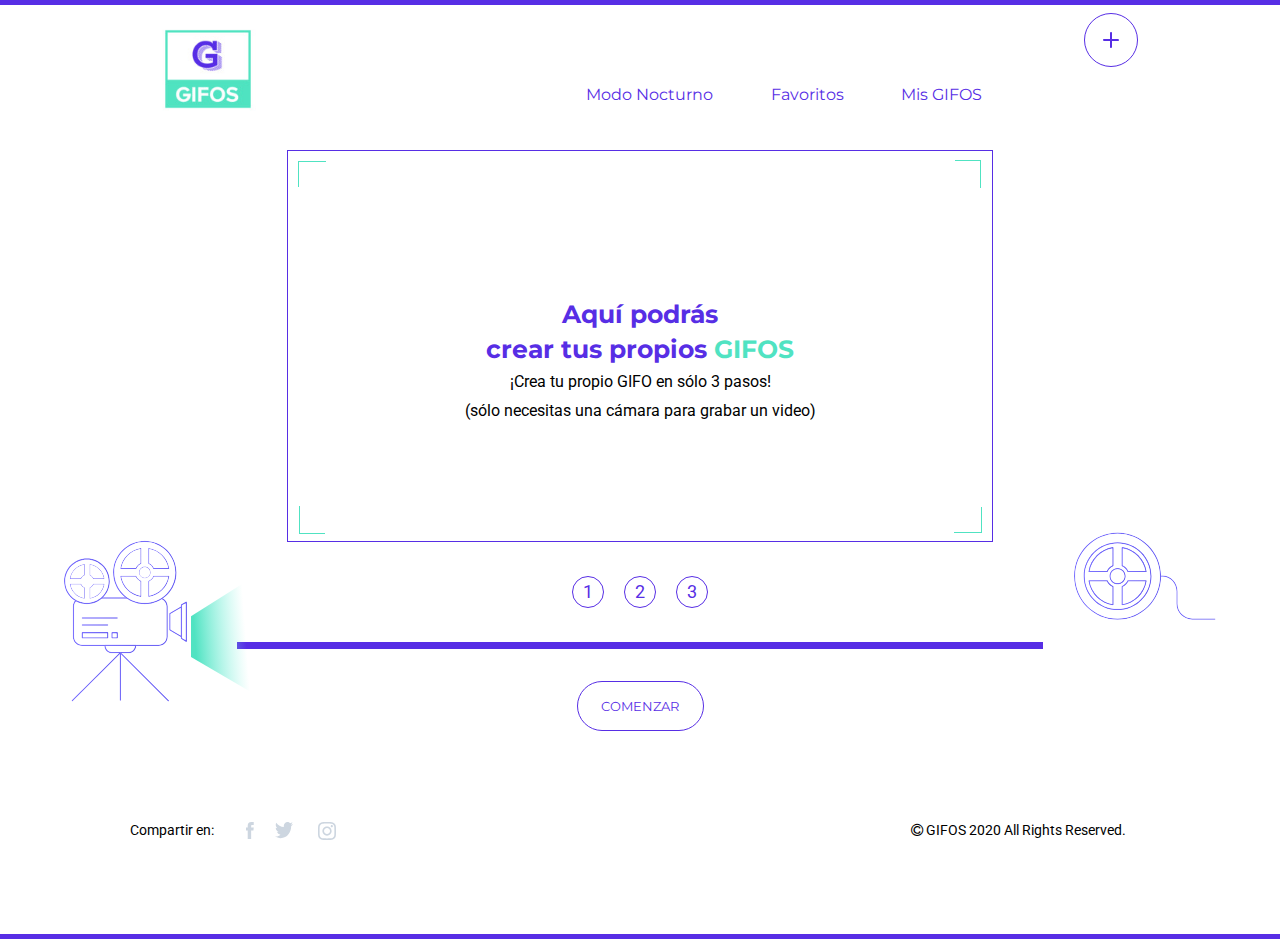
==== createGifo.html @ ff4a12d1 "creategifos" ====
<!DOCTYPE html>
<html lang="en">

<head>
    <meta charset="UTF-8">
    <meta name="viewport" content="width=device-width, initial-scale=1.0">
    <title>Home</title>
    <link href="//maxcdn.bootstrapcdn.com/font-awesome/4.7.0/css/font-awesome.min.css" rel="stylesheet">
    <link href="https://fonts.googleapis.com/css2?family=Montserrat:wght@700&family=Open+Sans:wght@300;700&display=swap"
        rel="stylesheet">
    <link
        href="https://fonts.googleapis.com/css2?family=Montserrat:wght@700&family=Open+Sans:wght@300;700&family=Roboto&display=swap"
        rel="stylesheet">
    <link rel="stylesheet" href="css/styles.css">
</head>

<body>
    <!--Inicio de la cabecera-->
    <header>

        <nav>
            <div class="logo">
                <a title="logo" href="index.html"><img class="img-logo" src="./images/logo_size.jpg" alt="logo"></a>
            </div>

            <div class="menu">
                <input type="checkbox" id="menu-res">
                <label for="menu-res"><i id="icon-burger" class="fa fa-bars"></i><i id="icon-x" class="fa fa-times"
                        aria-hidden="true"></i></label>
                
                <ul id="container-ul">
                    <li class="list"><a href="#">Modo Nocturno</a><hr></li>
                    
                    <li class="list"><a href="favourite.html">Favoritos</a><hr></li>
                    
                    <li class="list"><a href="myGifos.html">Mis GIFOS</a></li>
                </ul>
            </div>

            <a class="active" href="createGifo.html"><div class="create-button"></div></a>
        </nav>

    </header>
    <!--Fin de la cabecera-->

    <div id="container-create-gifos">
        
        <div class="rectangle">
            <div class="top">
                <div class="square one"></div>
                <div class="square two"></div>
            </div>
            <div class="container-text">
                <div class="text">
                    <h2>Aquí podrás <br> crear tus propios <span>GIFOS</span></h2>
                    <p>¡Crea tu propio GIFO en sólo 3 pasos!</p> 
                    <p>(sólo necesitas una cámara para grabar un video)</p>
                </div>
            </div>
            <div class="bottom">
                <div class="square three"></div>
                <div class="square four"></div>
            </div>
        </div>
    </div>
    <div class="camera">
        <img src="./images/camara.svg" alt="camera">
        <img src="./images/element-luz-camara.svg" alt="luz">
    </div>
    <div id="container-numbers">
        <div class="numbers">
            <div class="number">1</div>
            <div class="number">2</div>
            <div class="number">3</div>
        </div>
    </div>
    <div class="movie">
        <img class="img-movie" src="./images/pelicula.svg" alt="movie">
    </div>
    <div class="line"></div>
   
    <button class="btn">COMENZAR</button>
    
    <!--Inicio del footer-->
    <footer>
        <div class="info-footer">
            <p>Compartir en:</p>
            <div class="red">               
                <a href="https://www.facebook.com" target="_blank"><span class="red1"></span></a>
                <a href="https://twitter.com/" target="_blank"><span class="red2"></span></a>
                <a href="https://www.instagram.com" target="_blank"><span class="red3"></span></a>
            </div>

            <div class="copy">
                <p><i class="fa fa-copyright" aria-hidden="true"></i> GIFOS 2020 All Rights Reserved.</p>
            </div>
        </div>
    </footer>
    <!--Fin del footer-->

    <script type="module" src="./js/createGifos.js"></script>
</body>

</html>
---- css/styles.css ----
* {
  margin: 0;
  padding: 0; }

header nav {
  display: flex;
  justify-content: space-between;
  width: 100vw;
  line-height: 5vh;
  border-top: 5px solid #572EE5; }
  header nav .logo .img-logo {
    width: 20vw;
    margin-left: 0.8em; }
  header nav .create-button {
    display: none; }
  header nav ul {
    display: none;
    position: absolute;
    right: 0; }
  header nav #icon-x {
    display: none; }
  header nav input {
    display: none; }
    header nav input:checked ~ ul {
      display: block; }
  header nav label {
    display: inline-block;
    margin-top: 1.2em;
    margin-right: 1.5em; }
    header nav label #icon-burger {
      font-size: 1.2rem;
      color: #572EE5; }
  header nav input:checked ~ label #icon-burger {
    display: none; }
  header nav input:checked ~ label #icon-x {
    display: block;
    font-size: 1.18rem;
    color: #572EE5; }
  header nav ul {
    margin-top: 2em;
    width: 100vw;
    height: 100vh;
    background: rgba(87, 46, 229, 0.9); }
    header nav ul li {
      display: block;
      margin-top: 2em;
      font-size: 1rem;
      font-family: 'Montserrat', sans-serif;
      text-align: center; }
      header nav ul li hr {
        width: 13%;
        margin: 0 auto;
        background-color: white;
        opacity: 0.5;
        margin-top: 0.8em; }
      header nav ul li a {
        text-decoration: none;
        color: white; }

.start-content h2 {
  margin: 0.5em 2.5em 1.5em;
  font-family: 'Montserrat', sans-serif;
  font-size: 1.56rem;
  color: #572EE5;
  text-align: center;
  line-height: 12vh; }
  .start-content h2 span {
    color: #50E3C2; }
.start-content .img-friends .friends {
  display: block;
  margin: 0 auto;
  width: 80vw; }
.start-content .container-search #search {
  margin: 0 auto;
  padding: 0.5em;
  border-radius: 1.5em;
  border: 0.1em solid #572EE5;
  width: 80%; }
  .start-content .container-search #search #search-img {
    visibility: hidden;
    margin-left: 1em;
    opacity: 0.3; }
  .start-content .container-search #search #show-results ul li {
    list-style: none;
    margin: 0.5em;
    font-family: 'Roboto', sans-serif;
    font-size: 1em;
    color: #572EE5; }
    .start-content .container-search #search #show-results ul li img {
      width: 15.8px;
      margin-right: 1em; }
  .start-content .container-search #search .mystyle {
    opacity: 0.5;
    border-top: 1px solid #9CAFC3;
    width: 90%;
    margin: 0 auto; }
  .start-content .container-search #search #autocomplete-input {
    width: 73%;
    margin-left: 0.5em;
    line-height: 5vh;
    border: none;
    font-family: 'Roboto', sans-serif;
    font-size: 1rem;
    color: #000000; }
    .start-content .container-search #search #autocomplete-input:focus {
      outline: none; }

.more-btn {
  display: flex;
  justify-content: center; }
  .more-btn button {
    width: 127px;
    height: 50px;
    margin-top: 5em;
    border: 1px solid #572EE5;
    border-radius: 25px;
    background: white;
    font-family: 'Montserrat', sans-serif;
    font-size: 13px;
    color: #572EE5; }

.card-gif {
  margin: 0 auto;
  width: 156px; }
  .card-gif .img-gif {
    max-width: 100%; }
  .card-gif .icons-gif {
    display: none; }

#trending-content {
  margin-top: 2em; }
  #trending-content h3 {
    font-family: 'Montserrat', sans-serif;
    font-weight: bold;
    font-size: 1rem;
    color: #572EE5;
    text-align: center;
    line-height: 25px; }
  #trending-content h4 {
    margin-top: 1em;
    font-family: 'Montserrat', sans-serif;
    font-weight: bold;
    font-size: 1rem;
    color: #50E3C2;
    text-align: center;
    line-height: 25px; }
  #trending-content hr {
    width: 40%;
    margin: 0 auto;
    background-color: #9CAFC3;
    opacity: 0.5;
    margin-top: 2.18em; }
  #trending-content img {
    display: block;
    margin: 0 auto; }
  #trending-content h2 {
    font-family: 'Montserrat', sans-serif;
    font-size: 1.5em;
    margin: 2em 0 1.6em;
    color: #572EE5;
    text-align: center;
    line-height: 40px;
    text-transform: capitalize; }
  #trending-content p {
    font-family: 'Montserrat', sans-serif;
    font-size: 0.8rem;
    color: #572EE5;
    text-align: center;
    line-height: 25px;
    margin: 0 7em;
    text-transform: capitalize; }
  #trending-content #show-gifts {
    display: grid;
    grid-template-columns: repeat(2, 1fr);
    justify-items: center;
    align-items: center; }
  #trending-content .trending-gifos {
    margin-top: 3em;
    padding-bottom: 3em;
    background: #F3F5F8;
    overflow-y: scroll;
    scrollbar-width: none;
    /* Firefox */
    -ms-overflow-style: none;
    /* Internet Explorer 10+ */ }
    #trending-content .trending-gifos::-webkit-scrollbar {
      /* WebKit */
      width: 0;
      height: 0; }
    #trending-content .trending-gifos .slider-gifos #img-trending {
      display: grid;
      grid-template-columns: repeat(3, 1fr); }
      #trending-content .trending-gifos .slider-gifos #img-trending .card-gif {
        width: 243px; }
        #trending-content .trending-gifos .slider-gifos #img-trending .card-gif .img-gif {
          max-width: 100%; }
    #trending-content .trending-gifos .slider-gifos #slider-left {
      display: none; }
    #trending-content .trending-gifos .slider-gifos #slider-rigth {
      display: none; }
    #trending-content .trending-gifos h3 {
      padding-top: 2.5em;
      font-family: 'Montserrat', sans-serif;
      font-weight: bold;
      font-size: 1.25rem;
      color: #572EE5;
      text-align: center; }
    #trending-content .trending-gifos p {
      font-family: 'Roboto', sans-serif;
      font-size: 1rem;
      color: #000000;
      text-align: center;
      line-height: 23px;
      width: 60vw;
      margin: 1em 3em 2em 4.5em; }

#favourite {
  margin-top: 1em; }
  #favourite img {
    display: block;
    margin: 0 auto; }
  #favourite h3 {
    padding-top: 1em;
    font-family: 'Montserrat', sans-serif;
    font-weight: bold;
    font-size: 1.25rem;
    color: #572EE5;
    text-align: center; }

#show-gifts-favs {
  display: grid;
  grid-template-columns: repeat(2, 1fr);
  margin-top: 2.5em;
  grid-gap: 15px 5px;
  justify-items: center;
  align-items: center; }

.no-favs .img-nofavs {
  display: block;
  margin: 0 auto; }
.no-favs h3 {
  margin: 0 auto;
  margin-top: 1em;
  font-family: 'Montserrat', sans-serif;
  font-weight: bold;
  font-size: 1rem;
  color: #50E3C2;
  text-align: center;
  line-height: 25px;
  width: 320px; }

footer .info-footer {
  margin-top: 2em;
  text-align: center;
  border-bottom: 5px solid #572EE5; }
  footer .info-footer p {
    font-family: 'Roboto', sans-serif;
    font-size: 0.9rem;
    color: #000000;
    margin-bottom: 1em; }
  footer .info-footer .red {
    margin: 1em 0 1.5em; }
    footer .info-footer .red .red1 {
      display: inline-block;
      width: 7vw;
      height: 12vh;
      background: url("../images/icon_facebook.svg") no-repeat; }
    footer .info-footer .red .red2 {
      display: inline-block;
      width: 9vw;
      height: 12vh;
      background: url("../images/icon-twitter.svg") no-repeat; }
    footer .info-footer .red .red3 {
      display: inline-block;
      width: 5vw;
      height: 12vh;
      background: url("../images/icon_instagram.svg") no-repeat; }

@media screen and (min-width: 1024px) {
  header nav .logo .img-logo {
    width: 10vw;
    margin-left: 9em; }
  header nav .create-button {
    display: inline-block;
    width: 100px;
    height: 100px;
    margin: 0.5em 6em 0 0;
    background: url("../images/button-crear-gifo.svg") no-repeat; }
    header nav .create-button:hover {
      background: url("../images/CTA-crear-gifo-hover.svg") no-repeat; }
  header nav label #icon-burger {
    display: none; }
  header nav ul {
    display: flex;
    justify-content: space-evenly;
    background: white;
    margin: 0 15em 0 0;
    width: 40vw;
    height: 10vh;
    line-height: 10vh; }
    header nav ul hr {
      display: none; }
    header nav ul .list {
      margin: 0;
      cursor: pointer; }
      header nav ul .list a {
        color: #572EE5; }
      header nav ul .list .active {
        color: #9CAFC3; }

  .more-btn button:hover {
    background: #572EE5;
    color: white; }

  .start-content h2 {
    font-size: 2.2em;
    margin: 2em 9em 1em;
    line-height: 15vh; }
  .start-content .img-friends .friends {
    width: 40vw; }
  .start-content .container-search #search {
    width: 50%; }
    .start-content .container-search #search #autocomplete-input {
      width: 83%; }

  #trending-content p {
    margin-bottom: 4em; }
  #trending-content #show-gifts {
    display: grid;
    grid-template-columns: repeat(4, 1fr);
    grid-gap: 5px 10px; }
    #trending-content #show-gifts .card-gif {
      width: 260px; }
      #trending-content #show-gifts .card-gif .img-gif {
        max-width: 100%; }
  #trending-content .card-gif {
    position: relative;
    width: 357px; }
    #trending-content .card-gif .icons-gif {
      opacity: 0.7;
      background: #572EE5;
      display: none;
      justify-content: flex-end;
      gap: 5px;
      height: 100%;
      width: 100%;
      position: absolute;
      top: 0; }
      #trending-content .card-gif .icons-gif .icons {
        width: 100%;
        width: 40px;
        height: 40px;
        border: transparent;
        outline: none;
        margin-top: 10px; }
      #trending-content .card-gif .icons-gif .icon-fav {
        background: url("../images/icon-fav.svg") no-repeat; }
      #trending-content .card-gif .icons-gif .icon-dow {
        background: url("../images/icon-download.svg") no-repeat; }
      #trending-content .card-gif .icons-gif .icon-max {
        background: url("../images/icon-max-normal.svg") no-repeat; }
      #trending-content .card-gif .icons-gif .info {
        position: absolute;
        top: 60%;
        left: 0; }
        #trending-content .card-gif .icons-gif .info h5 {
          text-transform: capitalize;
          line-height: 20px;
          margin-left: 12px;
          color: white; }
    #trending-content .card-gif:hover .icons-gif {
      display: flex; }
  #trending-content .trending-gifos p {
    margin-left: 15em; }
  #trending-content .trending-gifos .slider-gifos {
    display: flex;
    justify-content: space-evenly; }
    #trending-content .trending-gifos .slider-gifos #slider-left {
      display: inline-block;
      margin-top: 4.5em;
      width: 40px;
      height: 40px;
      background: url("../images/button-slider-left.svg") no-repeat; }
      #trending-content .trending-gifos .slider-gifos #slider-left:hover {
        background: url("../images/button-slider-left-hover.svg") no-repeat; }
    #trending-content .trending-gifos .slider-gifos #slider-rigth {
      display: inline-block;
      margin-top: 4.5em;
      width: 40px;
      height: 40px;
      background: url("../images/Button-Slider-right.svg") no-repeat; }
      #trending-content .trending-gifos .slider-gifos #slider-rigth:hover {
        background: url("../images/Button-Slider-right-hover.svg") no-repeat; }

  #show-gifts-favs {
    grid-template-columns: repeat(4, 1fr); }
    #show-gifts-favs .card-gif {
      width: 260px; }
      #show-gifts-favs .card-gif .img-gif {
        max-width: 100%; }

  .no-favs .img-nofavs {
    width: 150px;
    margin-top: 6em; }
  .no-favs h3 {
    width: 450px; }

  #container-create-gifos .rectangle {
    width: 55vw;
    height: 390px;
    border: 1px solid #572EE5;
    margin: 0 auto; }
    #container-create-gifos .rectangle .top {
      display: flex;
      justify-content: space-between;
      margin: 10px; }
    #container-create-gifos .rectangle .container-text {
      text-align: center;
      width: 55vw;
      height: 300px; }
      #container-create-gifos .rectangle .container-text .text {
        padding-top: 100px; }
        #container-create-gifos .rectangle .container-text .text h2 {
          font-family: 'Montserrat', sans-serif;
          font-weight: bold;
          font-size: 25px;
          color: #572EE5;
          text-align: center;
          line-height: 35px; }
          #container-create-gifos .rectangle .container-text .text h2 span {
            color: #50E3C2; }
        #container-create-gifos .rectangle .container-text .text p {
          font-family: 'Roboto', sans-serif;
          font-size: 16px;
          color: #000000;
          text-align: center;
          line-height: 29px; }
    #container-create-gifos .rectangle .bottom {
      display: flex;
      justify-content: space-between;
      margin: 10px;
      align-items: flex-end; }
    #container-create-gifos .rectangle .square {
      width: 27px;
      height: 25px;
      border-top: 1px solid #50E3C2;
      border-left: 1px solid #50E3C2; }
    #container-create-gifos .rectangle .two {
      transform: rotate(-270deg); }
    #container-create-gifos .rectangle .three {
      transform: rotate(-90deg); }
    #container-create-gifos .rectangle .four {
      transform: rotate(-180deg); }

  .camera {
    position: absolute;
    top: 60vh;
    left: 5vw; }

  #container-numbers .numbers {
    display: flex;
    margin: 0 auto;
    justify-content: center;
    align-items: center;
    gap: 20px;
    height: 100px; }
  #container-numbers .number {
    font-family: 'Roboto', sans-serif;
    font-size: 18px;
    width: 30px;
    height: 30px;
    border-radius: 30px;
    border: 1px solid #572EE5;
    text-align: center;
    line-height: 30px;
    color: #572EE5; }

  .movie {
    position: relative; }
    .movie .img-movie {
      position: absolute;
      top: -110px;
      right: 5vw; }

  .line {
    width: 63%;
    height: 7px;
    margin: 0 auto;
    background: #572EE5;
    margin-bottom: 2em; }

  .btn {
    display: block;
    width: 127px;
    height: 50px;
    margin-top: 5em;
    border: 1px solid #572EE5;
    border-radius: 25px;
    background: white;
    font-family: 'Montserrat', sans-serif;
    font-size: 13px;
    color: #572EE5;
    margin: 0 auto;
    margin-bottom: 7em; }

  footer .info-footer {
    display: flex;
    justify-content: start; }
    footer .info-footer p {
      margin-left: 9em; }
    footer .info-footer .red {
      margin: 0 25em 0 2em; }
      footer .info-footer .red .red1 {
        width: 2vw; }
        footer .info-footer .red .red1:hover {
          background: url("../images/icon_facebook_hover.svg") no-repeat; }
      footer .info-footer .red .red2 {
        width: 3vw; }
        footer .info-footer .red .red2:hover {
          background: url("../images/icon-twitter-hover.svg") no-repeat; }
      footer .info-footer .red .red3:hover {
        background: url("../images/icon_instagram-hover.svg") no-repeat; } }
@media only screen and (min-width: 768px) and (max-width: 1023px) {
  header nav .logo .img-logo {
    width: 15vw;
    margin-left: 7em; } }

/*# sourceMappingURL=styles.css.map */
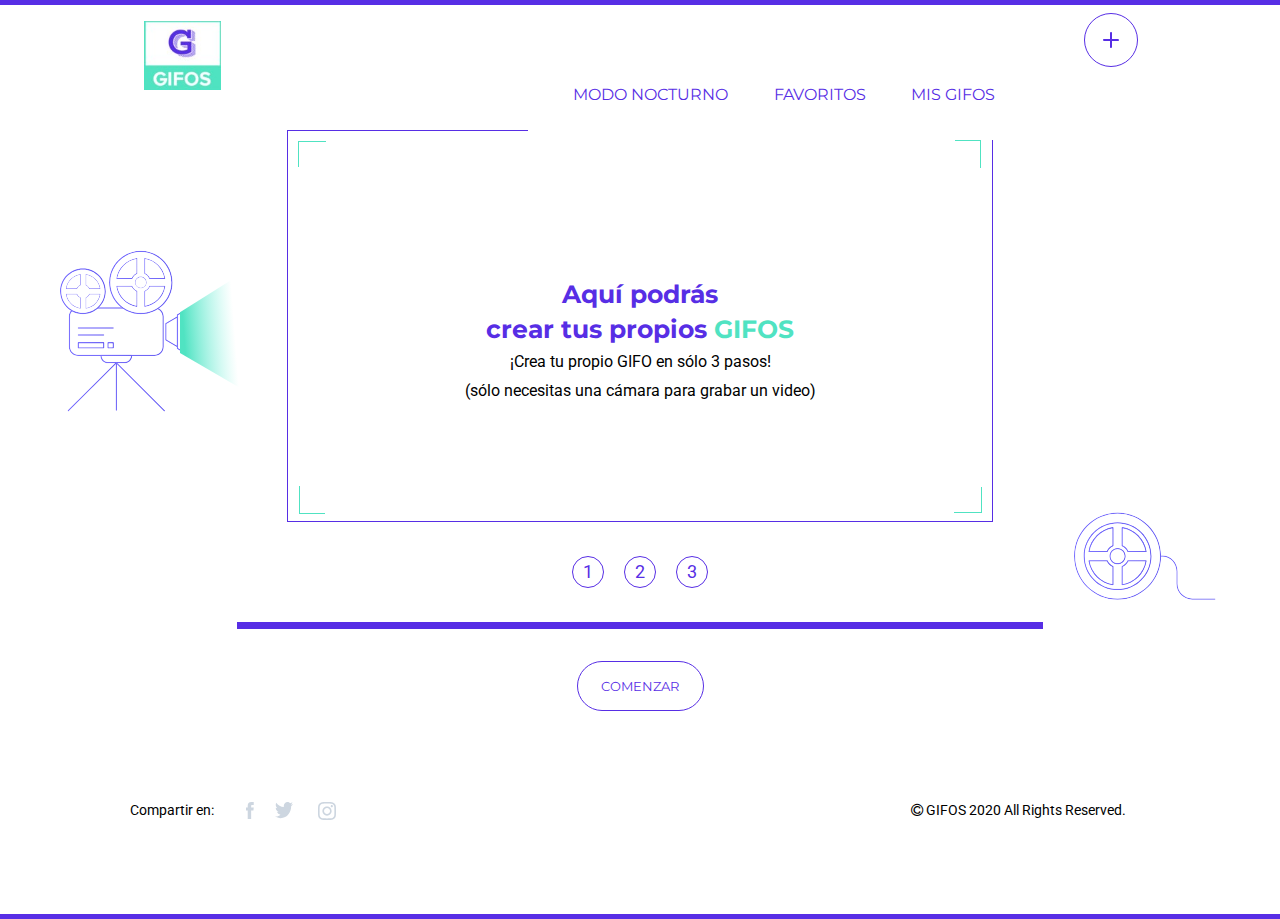
==== commit 93eae3d5: "Agregando modo oscuro" ====
--- a/createGifo.html
+++ b/createGifo.html
@@ -20,7 +20,7 @@
 
         <nav>
             <div class="logo">
-                <a title="logo" href="index.html"><img class="img-logo" src="./images/logo_size.jpg" alt="logo"></a>
+                <a title="logo" href="index.html"><img class="img-logo" src="./images/logo1.jpg" alt="logo"></a>
             </div>
 
             <div class="menu">
@@ -29,7 +29,7 @@
                         aria-hidden="true"></i></label>
                 
                 <ul id="container-ul">
-                    <li class="list"><a href="#">Modo Nocturno</a><hr></li>
+                    <li class="list"><a class="night-mode" href="#">Modo Nocturno</a><a id="light-mode" class="night-mode" href="#">Modo Diurno</a><hr></li>
                     
                     <li class="list"><a href="favourite.html">Favoritos</a><hr></li>
                     
@@ -50,11 +50,11 @@
                 <div class="square one"></div>
                 <div class="square two"></div>
             </div>
+            <video id="video" autoplay></video>
             <div class="container-text">
                 <div class="text">
-                    <h2>Aquí podrás <br> crear tus propios <span>GIFOS</span></h2>
-                    <p>¡Crea tu propio GIFO en sólo 3 pasos!</p> 
-                    <p>(sólo necesitas una cámara para grabar un video)</p>
+                    <h2 id="text-h2">Aquí podrás <br> crear tus propios <span>GIFOS</span></h2>
+                    <p id="text-p">¡Crea tu propio GIFO en sólo 3 pasos! <br> (sólo necesitas una cámara para grabar un video) </p>  
                 </div>
             </div>
             <div class="bottom">
@@ -64,22 +64,36 @@
         </div>
     </div>
     <div class="camera">
-        <img src="./images/camara.svg" alt="camera">
-        <img src="./images/element-luz-camara.svg" alt="luz">
+        <img id="light-camera" class="img-camera" src="./images/camara.svg" alt="camera">
+        <img id="night-camera" class="img-camera" src="./images/camara-modo-noc.svg" alt="camera">
+        <img id="img-luz" src="./images/element-luz-camara.svg" alt="luz">
     </div>
     <div id="container-numbers">
         <div class="numbers">
-            <div class="number">1</div>
-            <div class="number">2</div>
-            <div class="number">3</div>
+            <div id="one" class="number">1</div>
+            <div id="two" class="number">2</div>
+            <div id="three" class="number">3</div>
+        </div>
+    </div>
+    <div id="second">
+        <div id="time-second">
+            <div id="repeat">
+                <p id="repeat">REPETIR CAPTURA</p>
+            </div>
+            <div class="time">
+                <span id="hours">00:</span>
+                <span id="minutes">00:</span>
+                <span id="seconds">00</span> 
+            </div>            
         </div>
     </div>
     <div class="movie">
-        <img class="img-movie" src="./images/pelicula.svg" alt="movie">
+        <img id="light-movie" class="img-movie" src="./images/pelicula.svg" alt="movie">
+        <img id="night-movie" class="img-movie" src="./images/pelicula-modo-noc.svg" alt="movie">
     </div>
     <div class="line"></div>
    
-    <button class="btn">COMENZAR</button>
+    <button id="start-btn" class="btn">COMENZAR</button>
     
     <!--Inicio del footer-->
     <footer>
@@ -97,8 +111,10 @@
         </div>
     </footer>
     <!--Fin del footer-->
-
     <script type="module" src="./js/createGifos.js"></script>
+    <script type="module" src="./js/nightMode.js"></script>
+    <script src="https://www.WebRTC-Experiment.com/RecordRTC.js"></script>
+    
 </body>
 
 </html>--- a/css/styles.css
+++ b/css/styles.css
@@ -1,6 +1,11 @@
 * {
   margin: 0;
   padding: 0; }
+
+body {
+  transition: .3s ease all; }
+  body.dark {
+    background: #37383C; }
 
 header nav {
   display: flex;
@@ -8,9 +13,13 @@
   width: 100vw;
   line-height: 5vh;
   border-top: 5px solid #572EE5; }
+  body.dark header nav {
+    border-top: 5px solid #000000; }
   header nav .logo .img-logo {
-    width: 20vw;
-    margin-left: 0.8em; }
+    width: 15vw;
+    margin: 1em; }
+  header nav .menu {
+    margin-left: auto; }
   header nav .create-button {
     display: none; }
   header nav ul {
@@ -30,17 +39,23 @@
     header nav label #icon-burger {
       font-size: 1.2rem;
       color: #572EE5; }
+      body.dark header nav label #icon-burger {
+        color: white; }
   header nav input:checked ~ label #icon-burger {
     display: none; }
   header nav input:checked ~ label #icon-x {
     display: block;
     font-size: 1.18rem;
     color: #572EE5; }
+    body.dark header nav input:checked ~ label #icon-x {
+      color: white; }
   header nav ul {
     margin-top: 2em;
     width: 100vw;
     height: 100vh;
     background: rgba(87, 46, 229, 0.9); }
+    body.dark header nav ul {
+      background: #000000; }
     header nav ul li {
       display: block;
       margin-top: 2em;
@@ -56,6 +71,8 @@
       header nav ul li a {
         text-decoration: none;
         color: white; }
+header #light-mode {
+  display: none; }
 
 .start-content h2 {
   margin: 0.5em 2.5em 1.5em;
@@ -63,7 +80,9 @@
   font-size: 1.56rem;
   color: #572EE5;
   text-align: center;
-  line-height: 12vh; }
+  line-height: 8vh; }
+  body.dark .start-content h2 {
+    color: white; }
   .start-content h2 span {
     color: #50E3C2; }
 .start-content .img-friends .friends {
@@ -76,19 +95,30 @@
   border-radius: 1.5em;
   border: 0.1em solid #572EE5;
   width: 80%; }
+  body.dark .start-content .container-search #search {
+    border: 0.1em solid white; }
   .start-content .container-search #search #search-img {
     visibility: hidden;
     margin-left: 1em;
-    opacity: 0.3; }
+    opacity: 0.3;
+    width: 18px;
+    height: 18px; }
+    body.dark .start-content .container-search #search #search-img {
+      content: url("../images/icon-search-mod-noc.svg"); }
   .start-content .container-search #search #show-results ul li {
     list-style: none;
     margin: 0.5em;
     font-family: 'Roboto', sans-serif;
     font-size: 1em;
-    color: #572EE5; }
+    color: #9CAFC3; }
+    body.dark .start-content .container-search #search #show-results ul li {
+      color: white; }
     .start-content .container-search #search #show-results ul li img {
-      width: 15.8px;
-      margin-right: 1em; }
+      width: 15px;
+      margin-right: 1em;
+      opacity: 0.6; }
+      body.dark .start-content .container-search #search #show-results ul li img {
+        content: url("../images/icon-search-mod-noc.svg"); }
   .start-content .container-search #search .mystyle {
     opacity: 0.5;
     border-top: 1px solid #9CAFC3;
@@ -99,11 +129,19 @@
     margin-left: 0.5em;
     line-height: 5vh;
     border: none;
-    font-family: 'Roboto', sans-serif;
-    font-size: 1rem;
-    color: #000000; }
+    text-transform: capitalize; }
+    body.dark .start-content .container-search #search #autocomplete-input {
+      background: #37383C;
+      color: white; }
     .start-content .container-search #search #autocomplete-input:focus {
       outline: none; }
+  .start-content .container-search #search input::placeholder {
+    font-family: Roboto-Regular;
+    font-size: 16px;
+    color: #9CAFC3;
+    text-align: left; }
+  body.dark .start-content .container-search #search #search-img-close {
+    content: url("../images/icon-search-mod-noc.svg"); }
 
 .more-btn {
   display: flex;
@@ -118,6 +156,10 @@
     font-family: 'Montserrat', sans-serif;
     font-size: 13px;
     color: #572EE5; }
+    body.dark .more-btn button {
+      background: #37383C;
+      border: 1px solid white;
+      color: white; }
 
 .card-gif {
   margin: 0 auto;
@@ -136,6 +178,8 @@
     color: #572EE5;
     text-align: center;
     line-height: 25px; }
+    body.dark #trending-content h3 {
+      color: white; }
   #trending-content h4 {
     margin-top: 1em;
     font-family: 'Montserrat', sans-serif;
@@ -161,6 +205,8 @@
     text-align: center;
     line-height: 40px;
     text-transform: capitalize; }
+    body.dark #trending-content h2 {
+      color: white; }
   #trending-content p {
     font-family: 'Montserrat', sans-serif;
     font-size: 0.8rem;
@@ -169,6 +215,8 @@
     line-height: 25px;
     margin: 0 7em;
     text-transform: capitalize; }
+    body.dark #trending-content p {
+      color: white; }
   #trending-content #show-gifts {
     display: grid;
     grid-template-columns: repeat(2, 1fr);
@@ -187,6 +235,8 @@
       /* WebKit */
       width: 0;
       height: 0; }
+    body.dark #trending-content .trending-gifos {
+      background: #222326; }
     #trending-content .trending-gifos .slider-gifos #img-trending {
       display: grid;
       grid-template-columns: repeat(3, 1fr); }
@@ -249,15 +299,22 @@
   line-height: 25px;
   width: 320px; }
 
+#myModal {
+  display: none; }
+
 footer .info-footer {
   margin-top: 2em;
   text-align: center;
   border-bottom: 5px solid #572EE5; }
+  body.dark footer .info-footer {
+    border-bottom: 5px solid #000000; }
   footer .info-footer p {
     font-family: 'Roboto', sans-serif;
     font-size: 0.9rem;
     color: #000000;
     margin-bottom: 1em; }
+    body.dark footer .info-footer p {
+      color: white; }
   footer .info-footer .red {
     margin: 1em 0 1.5em; }
     footer .info-footer .red .red1 {
@@ -278,7 +335,7 @@
 
 @media screen and (min-width: 1024px) {
   header nav .logo .img-logo {
-    width: 10vw;
+    width: 6vw;
     margin-left: 9em; }
   header nav .create-button {
     display: inline-block;
@@ -286,8 +343,16 @@
     height: 100px;
     margin: 0.5em 6em 0 0;
     background: url("../images/button-crear-gifo.svg") no-repeat; }
+    body.dark header nav .create-button {
+      background: url("../images/CTA-crear-gifo-modo-noc.svg") no-repeat; }
+      body.dark header nav .create-button:hover {
+        background: url("../images/CTA-crar-gifo-modo-noc.svg") no-repeat; }
+      body.dark header nav .create-button:active {
+        background: url("../images/CTA-crear-gifo-active-modo-noc.svg") no-repeat; }
     header nav .create-button:hover {
       background: url("../images/CTA-crear-gifo-hover.svg") no-repeat; }
+      header nav .create-button:hover:active {
+        background: url("../images/CTA-crear-gifo-active.svg") no-repeat; }
   header nav label #icon-burger {
     display: none; }
   header nav ul {
@@ -297,20 +362,33 @@
     margin: 0 15em 0 0;
     width: 40vw;
     height: 10vh;
-    line-height: 10vh; }
+    line-height: 10vh;
+    transition: .3s ease all; }
+    body.dark header nav ul {
+      background: #37383C; }
     header nav ul hr {
       display: none; }
     header nav ul .list {
       margin: 0;
+      text-transform: uppercase;
       cursor: pointer; }
       header nav ul .list a {
         color: #572EE5; }
+        body.dark header nav ul .list a {
+          color: white; }
+          body.dark header nav ul .list a:hover {
+            border-bottom: 2px solid #5ED7C6; }
+        header nav ul .list a:hover {
+          border-bottom: 2px solid #5ED7C6; }
       header nav ul .list .active {
         color: #9CAFC3; }
 
   .more-btn button:hover {
     background: #572EE5;
     color: white; }
+  body.dark .more-btn button:hover {
+    background: white;
+    color: black; }
 
   .start-content h2 {
     font-size: 2.2em;
@@ -355,10 +433,18 @@
         margin-top: 10px; }
       #trending-content .card-gif .icons-gif .icon-fav {
         background: url("../images/icon-fav.svg") no-repeat; }
+        #trending-content .card-gif .icons-gif .icon-fav:hover {
+          background-image: url("../images/icon-fav-hover.svg"); }
+      #trending-content .card-gif .icons-gif .active-fav {
+        background: url("../images/icon-favoritos.svg") no-repeat; }
       #trending-content .card-gif .icons-gif .icon-dow {
         background: url("../images/icon-download.svg") no-repeat; }
+        #trending-content .card-gif .icons-gif .icon-dow:hover {
+          background-image: url("../images/icon-download-hover.svg"); }
       #trending-content .card-gif .icons-gif .icon-max {
         background: url("../images/icon-max-normal.svg") no-repeat; }
+        #trending-content .card-gif .icons-gif .icon-max:hover {
+          background-image: url("../images/icon-max-hover.svg"); }
       #trending-content .card-gif .icons-gif .info {
         position: absolute;
         top: 60%;
@@ -383,6 +469,8 @@
       background: url("../images/button-slider-left.svg") no-repeat; }
       #trending-content .trending-gifos .slider-gifos #slider-left:hover {
         background: url("../images/button-slider-left-hover.svg") no-repeat; }
+      body.dark #trending-content .trending-gifos .slider-gifos #slider-left {
+        background: url("../images/button-slider-left-md-noct.svg") no-repeat; }
     #trending-content .trending-gifos .slider-gifos #slider-rigth {
       display: inline-block;
       margin-top: 4.5em;
@@ -391,6 +479,8 @@
       background: url("../images/Button-Slider-right.svg") no-repeat; }
       #trending-content .trending-gifos .slider-gifos #slider-rigth:hover {
         background: url("../images/Button-Slider-right-hover.svg") no-repeat; }
+      body.dark #trending-content .trending-gifos .slider-gifos #slider-rigth {
+        background: url("../images/button-slider-right-md-noct.svg") no-repeat; }
 
   #show-gifts-favs {
     grid-template-columns: repeat(4, 1fr); }
@@ -427,6 +517,8 @@
           color: #572EE5;
           text-align: center;
           line-height: 35px; }
+          body.dark #container-create-gifos .rectangle .container-text .text h2 {
+            color: white; }
           #container-create-gifos .rectangle .container-text .text h2 span {
             color: #50E3C2; }
         #container-create-gifos .rectangle .container-text .text p {
@@ -435,6 +527,8 @@
           color: #000000;
           text-align: center;
           line-height: 29px; }
+          body.dark #container-create-gifos .rectangle .container-text .text p {
+            color: white; }
     #container-create-gifos .rectangle .bottom {
       display: flex;
       justify-content: space-between;
@@ -454,8 +548,20 @@
 
   .camera {
     position: absolute;
-    top: 60vh;
-    left: 5vw; }
+    top: 250px;
+    left: 60px; }
+    .camera #img-luz {
+      position: absolute;
+      top: 20px;
+      left: 120px; }
+    .camera #light-camera {
+      display: block; }
+      body.dark .camera #light-camera {
+        display: none; }
+    .camera #night-camera {
+      display: none; }
+      body.dark .camera #night-camera {
+        display: block; }
 
   #container-numbers .numbers {
     display: flex;
@@ -474,6 +580,29 @@
     text-align: center;
     line-height: 30px;
     color: #572EE5; }
+    body.dark #container-numbers .number {
+      color: white;
+      border: 1px solid white; }
+      body.dark #container-numbers .number:hover {
+        background: white;
+        color: #000000; }
+    #container-numbers .number:hover {
+      background: #572EE5;
+      color: white; }
+
+  #second {
+    position: relative; }
+    #second #time-second {
+      position: absolute;
+      top: -60px;
+      right: 22vw;
+      font-family: 'Montserrat', sans-serif;
+      font-size: 1rem;
+      color: #572EE5;
+      line-height: 22px;
+      display: none; }
+      #second #time-second #repeat p {
+        border-bottom: 2px solid #5ED7C6; }
 
   .movie {
     position: relative; }
@@ -481,6 +610,14 @@
       position: absolute;
       top: -110px;
       right: 5vw; }
+    .movie #light-movie {
+      display: block; }
+      body.dark .movie #light-movie {
+        display: none; }
+    .movie #night-movie {
+      display: none; }
+      body.dark .movie #night-movie {
+        display: block; }
 
   .line {
     width: 63%;
@@ -502,6 +639,79 @@
     color: #572EE5;
     margin: 0 auto;
     margin-bottom: 7em; }
+    body.dark .btn {
+      background: #37383C;
+      border: 1px solid white;
+      color: white; }
+      body.dark .btn:hover {
+        background: white;
+        color: black; }
+
+  .modal {
+    display: none;
+    position: fixed;
+    z-index: 1;
+    padding-top: 100px;
+    left: 0;
+    top: 0;
+    width: 100%;
+    height: 100%;
+    overflow: auto;
+    background-color: white;
+    scrollbar-width: none;
+    /* Firefox */
+    -ms-overflow-style: none;
+    /* Internet Explorer 10+ */ }
+    .modal::-webkit-scrollbar {
+      /* WebKit */
+      width: 0;
+      height: 0; }
+    .modal .modal-content {
+      margin: auto;
+      display: block;
+      width: 60%; }
+    .modal #caption {
+      margin: auto;
+      display: flex;
+      justify-content: space-between;
+      width: 60%;
+      text-align: center;
+      color: #ccc;
+      padding: 25px 0;
+      height: 150px; }
+      .modal #caption .icons {
+        width: 36px;
+        height: 36px;
+        border: 1px solid #CED7E1;
+        border-radius: 6px;
+        border-radius: 6px; }
+      .modal #caption .icon-fav {
+        background: url("../images/icon-fav.svg") no-repeat; }
+      .modal #caption .active-fav {
+        background: url("../images/icon-favoritos.svg") no-repeat; }
+      .modal #caption .icon-dow {
+        background: url("../images/icon-download.svg") no-repeat;
+        margin-left: 1.5em; }
+      .modal #caption p {
+        font-family: 'Roboto', sans-serif;
+        font-size: 15px;
+        color: #000000;
+        text-transform: capitalize;
+        line-height: 20px;
+        text-align: left; }
+      .modal #caption #title {
+        font-weight: bold; }
+    .modal .close {
+      position: absolute;
+      top: 15px;
+      right: 35px;
+      color: #572EE5;
+      font-size: 40px;
+      font-weight: bold;
+      transition: 0.3s; }
+
+  #video {
+    display: none; }
 
   footer .info-footer {
     display: flex;
@@ -514,12 +724,18 @@
         width: 2vw; }
         footer .info-footer .red .red1:hover {
           background: url("../images/icon_facebook_hover.svg") no-repeat; }
+        body.dark footer .info-footer .red .red1 {
+          background: url("../images/icon_facebook_noc.svg") no-repeat; }
       footer .info-footer .red .red2 {
         width: 3vw; }
         footer .info-footer .red .red2:hover {
           background: url("../images/icon-twitter-hover.svg") no-repeat; }
+        body.dark footer .info-footer .red .red2 {
+          background: url("../images/icon_twitter_noc.svg") no-repeat; }
       footer .info-footer .red .red3:hover {
-        background: url("../images/icon_instagram-hover.svg") no-repeat; } }
+        background: url("../images/icon_instagram-hover.svg") no-repeat; }
+      body.dark footer .info-footer .red .red3 {
+        background: url("../images/icon_instagram_noc.svg") no-repeat; } }
 @media only screen and (min-width: 768px) and (max-width: 1023px) {
   header nav .logo .img-logo {
     width: 15vw;
